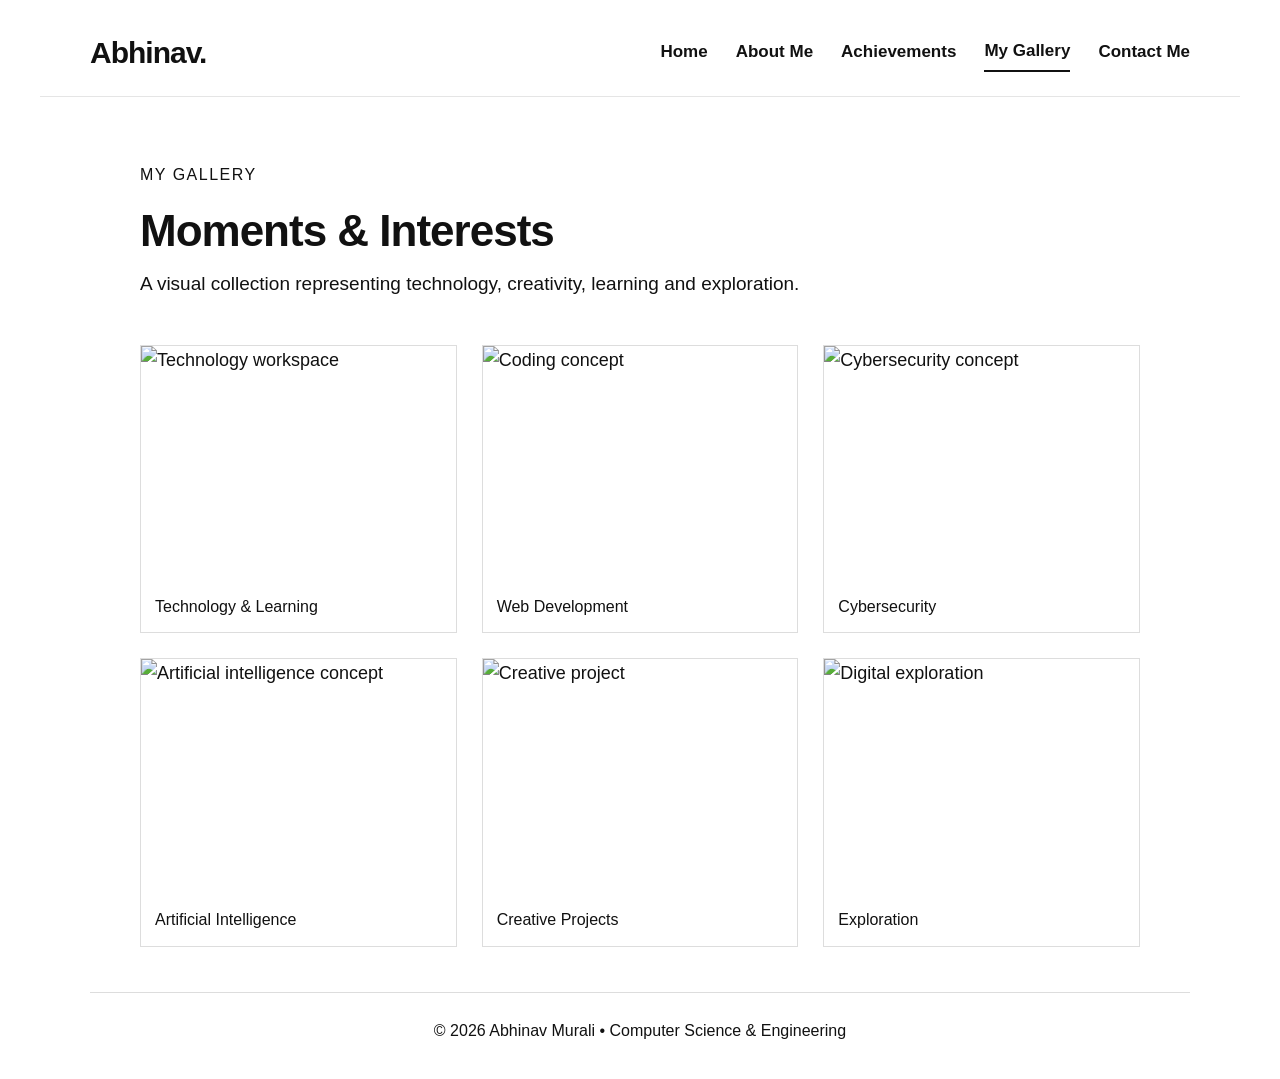
==== gallery.html @ bc2eb0fa "Add files via upload" ====
<!DOCTYPE html><html lang="en"><head><meta charset="UTF-8"><meta name="viewport" content="width=device-width, initial-scale=1.0"><title>My Gallery | Abhinav Murali</title><link rel="stylesheet" href="style.css"></head><body>
<header class="header"><a class="logo" href="index.html">Abhinav.</a><nav><a href="index.html">Home</a><a href="about.html">About Me</a><a href="achievements.html">Achievements</a><a class="active" href="gallery.html">My Gallery</a><a href="contact.html">Contact Me</a></nav></header>
<main class="page"><div class="page-heading"><p class="eyebrow">MY GALLERY</p><h1>Moments & Interests</h1><p>A visual collection representing technology, creativity, learning and exploration.</p></div><div class="gallery"><figure><img src="images/photo1.svg" alt="Technology workspace"><figcaption>Technology & Learning</figcaption></figure><figure><img src="images/photo2.svg" alt="Coding concept"><figcaption>Web Development</figcaption></figure><figure><img src="images/photo3.svg" alt="Cybersecurity concept"><figcaption>Cybersecurity</figcaption></figure><figure><img src="images/photo4.svg" alt="Artificial intelligence concept"><figcaption>Artificial Intelligence</figcaption></figure><figure><img src="images/photo5.svg" alt="Creative project"><figcaption>Creative Projects</figcaption></figure><figure><img src="images/photo6.svg" alt="Digital exploration"><figcaption>Exploration</figcaption></figure></div></main><footer>© 2026 Abhinav Murali • Computer Science &amp; Engineering</footer></body></html>
---- style.css ----
*{box-sizing:border-box;margin:0;padding:0}
html{scroll-behavior:smooth}
body{font-family:Arial,Helvetica,sans-serif;background:#fff;color:#111;line-height:1.65;font-size:18px}
a{color:#111;text-decoration:none}
.header{max-width:1200px;margin:0 auto;padding:28px 50px 18px;display:flex;align-items:center;justify-content:space-between;gap:35px;border-bottom:1px solid #e5e5e5}
.logo{font-size:30px;font-weight:700;letter-spacing:-1px}
.logo:hover{opacity:.65}
nav{display:flex;gap:28px;flex-wrap:wrap;justify-content:flex-end}
nav a{font-size:17px;font-weight:600;padding:5px 0;border-bottom:2px solid transparent;transition:.25s ease}
nav a:hover,nav a.active{border-bottom-color:#111;transform:translateY(-1px)}
.page,main{max-width:1100px;margin:0 auto;padding:65px 50px 45px}
.hero{min-height:560px;display:grid;grid-template-columns:1.25fr .75fr;align-items:center;gap:65px;padding-top:85px}
.hero-text{animation:fadeUp .7s ease both}
.eyebrow{font-size:16px;letter-spacing:1.5px;font-weight:600;margin-bottom:18px}
h1{font-size:44px;line-height:1.15;letter-spacing:-1px;margin:8px 0 22px;font-weight:700}
.hero h1 span{font-weight:700}
.lead{font-size:20px;max-width:720px;margin-bottom:30px}
.buttons{display:flex;gap:15px;flex-wrap:wrap}
.btn{display:inline-block;border:1px solid #111;padding:10px 20px;font-size:17px;font-weight:600;transition:.25s ease;background:#fff}
.btn:hover{background:#111;color:#fff;transform:translateY(-2px)}
.btn.primary{background:#111;color:#fff}
.btn.primary:hover{background:#333}
.hero-card{border:1px solid #ddd;padding:35px;text-align:center;animation:fadeUp .8s .15s ease both}
.orb{width:145px;height:145px;border:3px solid #111;border-radius:50%;display:grid;place-items:center;margin:0 auto 25px;font-size:42px;font-weight:700}
.hero-card h3{font-size:22px;margin-bottom:8px}.hero-card p{font-size:17px}
.tags,.skill-list{display:flex;flex-wrap:wrap;gap:9px;margin-top:20px;justify-content:center}
.tags span,.skill-list span{border:1px solid #bbb;padding:5px 10px;font-size:15px}
.quick{display:grid;grid-template-columns:repeat(3,1fr);gap:35px;padding:25px 50px 75px;max-width:1100px;margin:auto}
.quick div{border-top:2px solid #111;padding-top:18px}.quick b{font-size:14px}.quick h3{font-size:23px;margin:5px 0}.quick p{font-size:17px}
.page-heading{margin-bottom:45px}.page-heading h1{margin:5px 0 12px}.page-heading>p:last-child{font-size:19px}
.eyebrow{font-weight:500}
.content-grid,.contact-grid{display:grid;grid-template-columns:1.15fr .85fr;gap:35px;margin-bottom:35px}
.card{padding:0;margin-bottom:35px}.content-grid .card,.contact-grid .card{border:0}
.card h2{font-size:27px;line-height:1.25;margin-bottom:18px}.card p{margin-bottom:16px}
.details{border-top:1px solid #ddd}.details p,.contact-details p{display:grid;grid-template-columns:120px 1fr;gap:15px;padding:12px 0;border-bottom:1px solid #ddd;margin:0}.details span,.contact-details span,.contact-details a{text-align:left}
.achievement-grid{display:grid;grid-template-columns:repeat(2,1fr);gap:35px;margin-bottom:30px}.achievement{border-top:2px solid #111;padding-top:20px}.achievement .icon{font-size:25px;margin-bottom:8px}.achievement h2{font-size:23px}.achievement p{font-size:18px}
.milestones{padding-left:24px}.milestones li{padding:7px 0}
.gallery{display:grid;grid-template-columns:repeat(3,1fr);gap:25px}.gallery figure{border:1px solid #ddd;overflow:hidden;transition:.25s ease;background:#fff}.gallery figure:hover{transform:translateY(-5px);box-shadow:0 10px 25px #00000012}.gallery img{width:100%;display:block;aspect-ratio:4/3;object-fit:cover;transition:.4s ease}.gallery figure:hover img{transform:scale(1.04)}.gallery figcaption{padding:12px 14px;font-size:16px}
.contact-details{margin-bottom:25px}.map{border:1px solid #ddd;overflow:hidden}.map iframe{width:100%;height:250px;border:0;filter:grayscale(1)}
form label{display:block;font-size:16px;font-weight:600;margin-bottom:15px}input,textarea{display:block;width:100%;margin-top:6px;border:1px solid #bbb;padding:12px;font:inherit;font-size:17px;background:#fff;color:#111;outline:none}input:focus,textarea:focus{border-color:#111}textarea{resize:vertical}
.language-list p{margin:7px 0}
footer{max-width:1100px;margin:0 auto;border-top:1px solid #ddd;text-align:center;padding:25px 30px 35px;font-size:16px}
@keyframes fadeUp{from{opacity:0;transform:translateY(15px)}to{opacity:1;transform:translateY(0)}}
@media(max-width:850px){.header{padding:25px 30px;flex-direction:column;align-items:flex-start}.header nav{justify-content:flex-start;gap:18px}.page,main{padding-left:30px;padding-right:30px}.hero,.content-grid,.contact-grid{grid-template-columns:1fr}.hero{padding-top:55px}.quick,.achievement-grid{grid-template-columns:1fr;padding-left:30px;padding-right:30px}.gallery{grid-template-columns:repeat(2,1fr)}}
@media(max-width:520px){body{font-size:17px}.logo{font-size:27px}nav{gap:14px}nav a{font-size:15px}h1{font-size:35px}.page,main{padding-left:20px;padding-right:20px}.quick{padding-left:20px;padding-right:20px}.gallery{grid-template-columns:1fr}.details p,.contact-details p{grid-template-columns:1fr;gap:2px}}
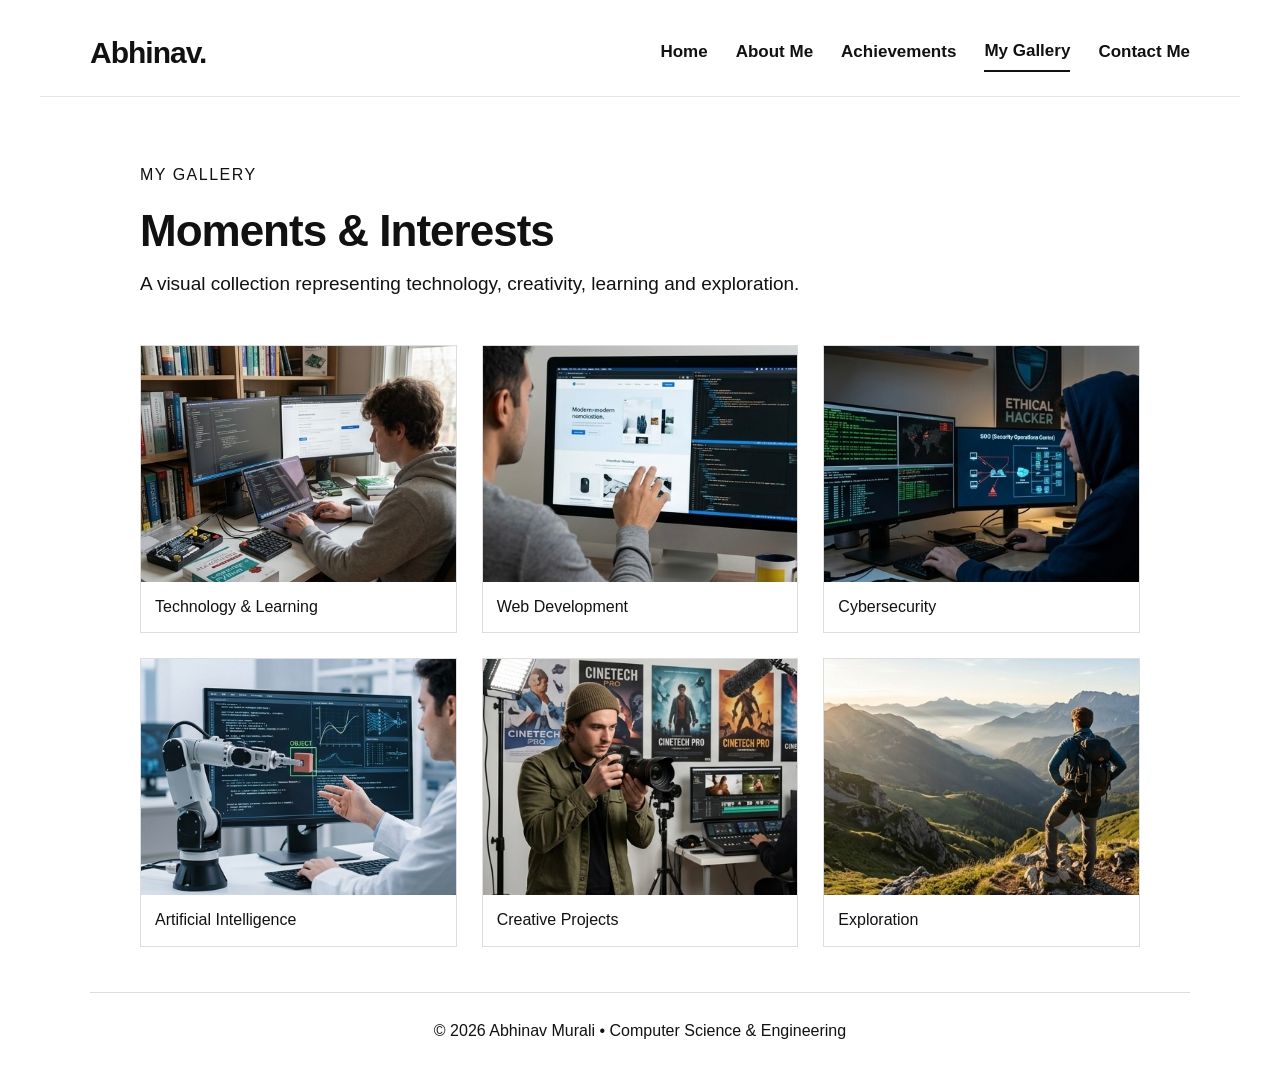
==== commit 53cb5d97: "Create gallery.html" ====
--- a/gallery.html
+++ b/gallery.html
@@ -1,3 +1,76 @@
-<!DOCTYPE html><html lang="en"><head><meta charset="UTF-8"><meta name="viewport" content="width=device-width, initial-scale=1.0"><title>My Gallery | Abhinav Murali</title><link rel="stylesheet" href="style.css"></head><body>
-<header class="header"><a class="logo" href="index.html">Abhinav.</a><nav><a href="index.html">Home</a><a href="about.html">About Me</a><a href="achievements.html">Achievements</a><a class="active" href="gallery.html">My Gallery</a><a href="contact.html">Contact Me</a></nav></header>
-<main class="page"><div class="page-heading"><p class="eyebrow">MY GALLERY</p><h1>Moments & Interests</h1><p>A visual collection representing technology, creativity, learning and exploration.</p></div><div class="gallery"><figure><img src="images/photo1.svg" alt="Technology workspace"><figcaption>Technology & Learning</figcaption></figure><figure><img src="images/photo2.svg" alt="Coding concept"><figcaption>Web Development</figcaption></figure><figure><img src="images/photo3.svg" alt="Cybersecurity concept"><figcaption>Cybersecurity</figcaption></figure><figure><img src="images/photo4.svg" alt="Artificial intelligence concept"><figcaption>Artificial Intelligence</figcaption></figure><figure><img src="images/photo5.svg" alt="Creative project"><figcaption>Creative Projects</figcaption></figure><figure><img src="images/photo6.svg" alt="Digital exploration"><figcaption>Exploration</figcaption></figure></div></main><footer>© 2026 Abhinav Murali • Computer Science &amp; Engineering</footer></body></html>
+<!DOCTYPE html>
+<html lang="en">
+<head>
+    <meta charset="UTF-8">
+    <meta name="viewport" content="width=device-width, initial-scale=1.0">
+    <title>My Gallery | Abhinav Murali</title>
+    <link rel="stylesheet" href="style.css">
+</head>
+
+<body>
+
+<header class="header">
+    <a class="logo" href="index.html">Abhinav.</a>
+
+    <nav>
+        <a href="index.html">Home</a>
+        <a href="about.html">About Me</a>
+        <a href="achievements.html">Achievements</a>
+        <a class="active" href="gallery.html">My Gallery</a>
+        <a href="contact.html">Contact Me</a>
+    </nav>
+</header>
+
+<main class="page">
+
+    <div class="page-heading">
+        <p class="eyebrow">MY GALLERY</p>
+        <h1>Moments & Interests</h1>
+        <p>
+            A visual collection representing technology, creativity,
+            learning and exploration.
+        </p>
+    </div>
+
+    <div class="gallery">
+
+        <figure>
+            <img src="images/photo1.svg.jpg" alt="Technology and Learning">
+            <figcaption>Technology & Learning</figcaption>
+        </figure>
+
+        <figure>
+            <img src="images/photo2.svg.jpg" alt="Web Development">
+            <figcaption>Web Development</figcaption>
+        </figure>
+
+        <figure>
+            <img src="images/photo3.svg.jpg" alt="Cybersecurity">
+            <figcaption>Cybersecurity</figcaption>
+        </figure>
+
+        <figure>
+            <img src="images/photo4.svg.jpg" alt="Artificial Intelligence">
+            <figcaption>Artificial Intelligence</figcaption>
+        </figure>
+
+        <figure>
+            <img src="images/photo5.svg.jpg" alt="Creative Projects">
+            <figcaption>Creative Projects</figcaption>
+        </figure>
+
+        <figure>
+            <img src="images/photo6.svg.jpg" alt="Exploration">
+            <figcaption>Exploration</figcaption>
+        </figure>
+
+    </div>
+
+</main>
+
+<footer>
+    © 2026 Abhinav Murali • Computer Science &amp; Engineering
+</footer>
+
+</body>
+</html>
